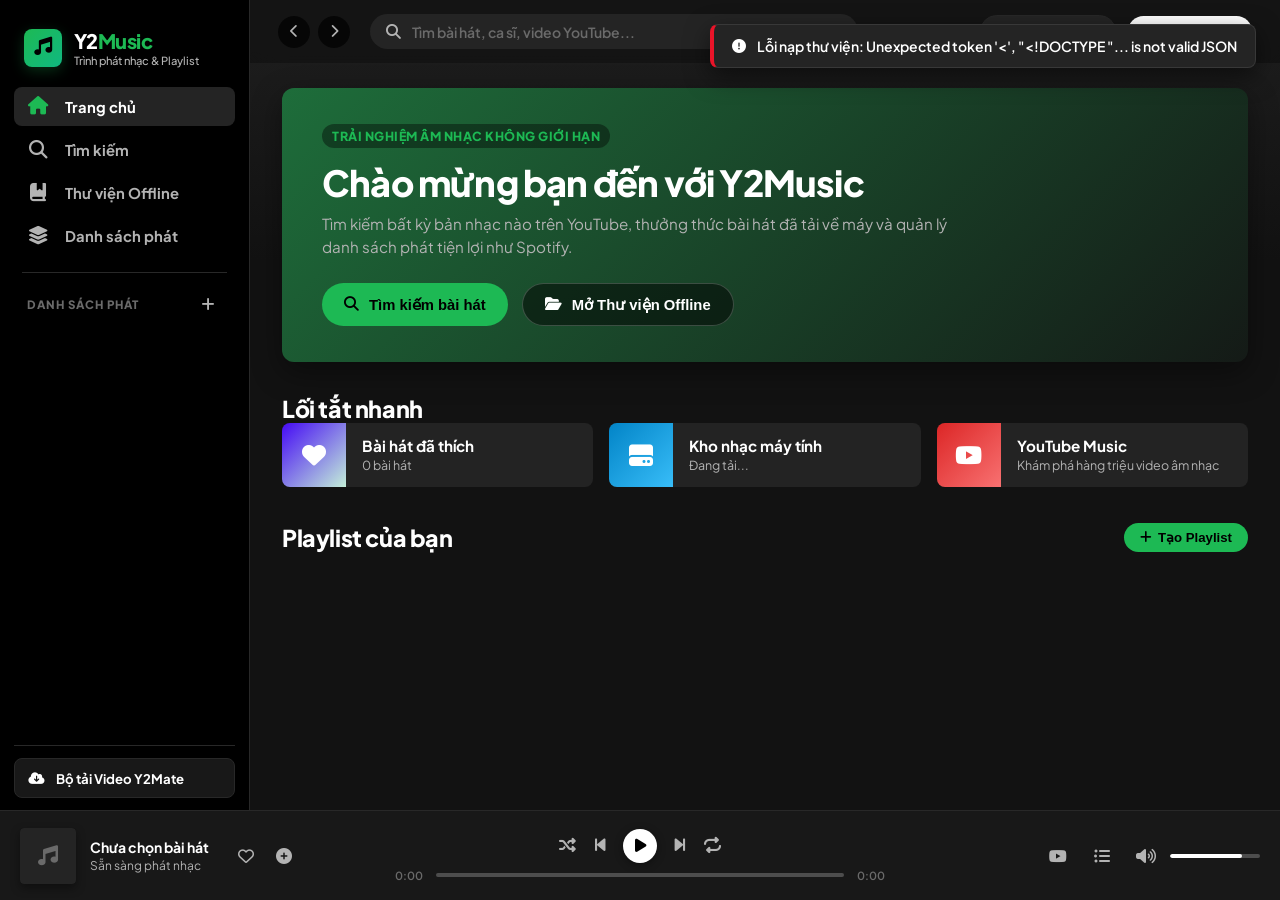
==== templates/music.html @ aef33f8a "Add music search, persistent playlists and browser playback" ====
<!DOCTYPE html>
<html lang="vi">
<head>
    <meta charset="UTF-8">
    <meta name="viewport" content="width=device-width, initial-scale=1.0">
    <title>Y2Music - Trình phát nhạc & Playlist phong cách Spotify</title>
    <!-- Fonts -->
    <link rel="preconnect" href="https://fonts.googleapis.com">
    <link rel="preconnect" href="https://fonts.gstatic.com" crossorigin>
    <link href="https://fonts.googleapis.com/css2?family=Plus+Jakarta+Sans:wght@400;500;600;700;800&display=swap" rel="stylesheet">
    <!-- FontAwesome 6 -->
    <link rel="stylesheet" href="https://cdnjs.cloudflare.com/ajax/libs/font-awesome/6.4.0/css/all.min.css">
    <!-- Spotify-style Dark CSS -->
    <link rel="stylesheet" href="/static/css/music.css">
</head>
<body class="spotify-theme">
    <!-- App Container -->
    <div class="app-layout">
        <!-- Sidebar -->
        <aside class="sidebar">
            <!-- Brand -->
            <div class="sidebar-brand">
                <div class="brand-badge">
                    <i class="fa-solid fa-music"></i>
                </div>
                <div class="brand-meta">
                    <span class="brand-title">Y2<span class="brand-green">Music</span></span>
                    <span class="brand-subtitle">Trình phát nhạc & Playlist</span>
                </div>
            </div>

            <!-- Main Navigation -->
            <nav class="sidebar-nav">
                <a href="#home" class="nav-item active" id="navHome" title="Trang chủ">
                    <i class="fa-solid fa-house"></i>
                    <span>Trang chủ</span>
                </a>
                <a href="#search" class="nav-item" id="navSearch" title="Tìm kiếm">
                    <i class="fa-solid fa-magnifying-glass"></i>
                    <span>Tìm kiếm</span>
                </a>
                <a href="#library" class="nav-item" id="navLibrary" title="Thư viện Offline">
                    <i class="fa-solid fa-book-bookmark"></i>
                    <span>Thư viện Offline</span>
                </a>
                <a href="#playlists" class="nav-item" id="navPlaylists" title="Danh sách phát">
                    <i class="fa-solid fa-layer-group"></i>
                    <span>Danh sách phát</span>
                </a>
            </nav>

            <div class="sidebar-divider"></div>

            <!-- Playlists Section (Desktop Sidebar) -->
            <div class="sidebar-playlists-header">
                <span class="section-title">DANH SÁCH PHÁT</span>
                <button class="btn-create-playlist" id="btnOpenCreatePlaylistModal" title="Tạo playlist mới">
                    <i class="fa-solid fa-plus"></i>
                </button>
            </div>

            <div class="sidebar-playlists-scroll" id="sidebarPlaylistsList">
                <!-- Dynamically rendered playlist links -->
            </div>

            <!-- Footer: Link to Downloader -->
            <div class="sidebar-footer">
                <a href="/" class="nav-downloader-link" title="Mở trang tải video YouTube">
                    <i class="fa-solid fa-cloud-arrow-down"></i>
                    <span>Bộ tải Video Y2Mate</span>
                </a>
            </div>
        </aside>

        <!-- Main Content Area -->
        <main class="main-viewport">
            <!-- Top Bar -->
            <header class="topbar">
                <div class="topbar-left">
                    <div class="nav-arrows">
                        <button class="arrow-btn" id="btnHistoryBack" title="Quay lại"><i class="fa-solid fa-chevron-left"></i></button>
                        <button class="arrow-btn" id="btnHistoryForward" title="Tiếp theo"><i class="fa-solid fa-chevron-right"></i></button>
                    </div>

                    <!-- Topbar Search Bar (Active in Search View) -->
                    <div class="topbar-search-wrap" id="topbarSearchWrap">
                        <i class="fa-solid fa-magnifying-glass search-icon"></i>
                        <input type="text" id="musicSearchInput" placeholder="Tìm bài hát, ca sĩ, video YouTube..." autocomplete="off">
                        <button class="clear-search-btn hidden" id="btnClearSearch"><i class="fa-solid fa-xmark"></i></button>
                    </div>
                </div>

                <div class="topbar-right">
                    <button class="topbar-btn" id="btnQuickQueue" title="Mở danh sách hàng đợi">
                        <i class="fa-solid fa-list-ul"></i>
                        <span class="btn-text">Hàng đợi</span>
                        <span class="badge-count" id="queueBadgeCount">0</span>
                    </button>
                    <button class="topbar-btn btn-highlight" id="btnTopCreatePlaylist" title="Tạo Playlist mới">
                        <i class="fa-solid fa-plus"></i>
                        <span class="btn-text">Tạo Playlist</span>
                    </button>
                </div>
            </header>

            <!-- Scrollable Content Views -->
            <div class="views-container">
                <!-- VIEW 1: HOME (Khám phá) -->
                <section class="view-panel active" id="viewHome">
                    <div class="hero-banner">
                        <div class="hero-content">
                            <span class="hero-tag">Trải nghiệm âm nhạc không giới hạn</span>
                            <h1 class="hero-title">Chào mừng bạn đến với Y2Music</h1>
                            <p class="hero-desc">Tìm kiếm bất kỳ bản nhạc nào trên YouTube, thưởng thức bài hát đã tải về máy và quản lý danh sách phát tiện lợi như Spotify.</p>
                            <div class="hero-buttons">
                                <button class="btn-hero-primary" id="btnHeroGoSearch">
                                    <i class="fa-solid fa-magnifying-glass"></i> Tìm kiếm bài hát
                                </button>
                                <button class="btn-hero-secondary" id="btnHeroGoLibrary">
                                    <i class="fa-solid fa-folder-open"></i> Mở Thư viện Offline
                                </button>
                            </div>
                        </div>
                    </div>

                    <!-- Quick Shortcuts Cards -->
                    <div class="section-block">
                        <h2 class="block-title">Lối tắt nhanh</h2>
                        <div class="shortcuts-grid">
                            <div class="shortcut-card" id="cardLikedSongs">
                                <div class="shortcut-icon icon-heart"><i class="fa-solid fa-heart"></i></div>
                                <div class="shortcut-info">
                                    <span class="shortcut-name">Bài hát đã thích</span>
                                    <span class="shortcut-sub" id="likedSongsCount">0 bài hát</span>
                                </div>
                                <button class="shortcut-play-btn" id="btnPlayLikedPlaylist"><i class="fa-solid fa-play"></i></button>
                            </div>

                            <div class="shortcut-card" id="cardOfflineMusic">
                                <div class="shortcut-icon icon-local"><i class="fa-solid fa-hard-drive"></i></div>
                                <div class="shortcut-info">
                                    <span class="shortcut-name">Kho nhạc máy tính</span>
                                    <span class="shortcut-sub" id="localFilesCount">Đang tải...</span>
                                </div>
                                <button class="shortcut-play-btn" id="btnPlayAllLocal"><i class="fa-solid fa-play"></i></button>
                            </div>

                            <div class="shortcut-card" id="cardSearchShortcut">
                                <div class="shortcut-icon icon-yt"><i class="fa-brands fa-youtube"></i></div>
                                <div class="shortcut-info">
                                    <span class="shortcut-name">YouTube Music</span>
                                    <span class="shortcut-sub">Khám phá hàng triệu video âm nhạc</span>
                                </div>
                            </div>
                        </div>
                    </div>

                    <!-- User Playlists Overview -->
                    <div class="section-block">
                        <div class="block-header">
                            <h2 class="block-title">Playlist của bạn</h2>
                            <button class="btn-primary-sm" id="btnHomeCreatePlaylist">
                                <i class="fa-solid fa-plus"></i> Tạo Playlist
                            </button>
                        </div>
                        <div class="playlist-cards-grid" id="homePlaylistsGrid">
                            <!-- Populated with playlist cards -->
                        </div>
                    </div>
                </section>

                <!-- VIEW 2: SEARCH -->
                <section class="view-panel" id="viewSearch">
                    <div class="view-header">
                        <div>
                            <h1 class="view-title">Tìm kiếm âm nhạc</h1>
                            <p class="view-subtitle">Nhập tên ca sĩ, bài hát hoặc từ khóa để tìm trên YouTube và kho nhạc offline.</p>
                        </div>
                    </div>

                    <!-- Search Status States -->
                    <div class="status-box hidden" id="searchLoadingState">
                        <div class="spinner-green"></div>
                        <p>Đang tìm kiếm bài hát...</p>
                    </div>

                    <div class="status-box hidden" id="searchEmptyState">
                        <i class="fa-solid fa-compact-disc status-icon"></i>
                        <p id="searchEmptyMessage">Nhập từ khóa vào ô tìm kiếm ở trên để bắt đầu.</p>
                    </div>

                    <div class="status-box status-error hidden" id="searchErrorState">
                        <i class="fa-solid fa-triangle-exclamation status-icon"></i>
                        <p id="searchErrorMessage">Lỗi khi tìm kiếm. Vui lòng thử lại sau.</p>
                        <button class="btn-secondary-sm" id="btnRetrySearch">Thử lại</button>
                    </div>

                    <!-- Search Results Table -->
                    <div class="track-table-container hidden" id="searchResultsContainer">
                        <table class="track-table">
                            <thead>
                                <tr>
                                    <th class="col-num">#</th>
                                    <th class="col-title">Tiêu đề bài hát</th>
                                    <th class="col-source">Nguồn</th>
                                    <th class="col-time"><i class="fa-regular fa-clock"></i></th>
                                    <th class="col-actions">Thao tác</th>
                                </tr>
                            </thead>
                            <tbody id="searchResultsTableBody">
                                <!-- Search rows injected here -->
                            </tbody>
                        </table>
                    </div>
                </section>

                <!-- VIEW 3: LIBRARY (Offline / Downloaded files) -->
                <section class="view-panel" id="viewLibrary">
                    <div class="view-header">
                        <div>
                            <h1 class="view-title">Thư viện nhạc Offline</h1>
                            <p class="view-subtitle">Các bài hát MP3/M4A đã tải về thư mục máy tính của bạn.</p>
                        </div>
                        <div class="view-actions">
                            <button class="btn-secondary" id="btnRefreshLibrary">
                                <i class="fa-solid fa-rotate-right"></i> Làm mới
                            </button>
                            <button class="btn-primary" id="btnPlayAllLibrary">
                                <i class="fa-solid fa-play"></i> Phát tất cả
                            </button>
                        </div>
                    </div>

                    <!-- Library Status -->
                    <div class="status-box hidden" id="libraryLoadingState">
                        <div class="spinner-green"></div>
                        <p>Đang quét các file nhạc trong máy...</p>
                    </div>

                    <div class="status-box hidden" id="libraryEmptyState">
                        <i class="fa-solid fa-folder-open status-icon"></i>
                        <p>Chưa có file nhạc nào trong thư mục tải về.</p>
                        <a href="/" class="btn-secondary-sm" style="margin-top: 10px; text-decoration: none;">
                            <i class="fa-solid fa-download"></i> Sang trang Tải nhạc YouTube
                        </a>
                    </div>

                    <!-- Library Table -->
                    <div class="track-table-container" id="libraryContainer">
                        <table class="track-table">
                            <thead>
                                <tr>
                                    <th class="col-num">#</th>
                                    <th class="col-title">Tên tệp / Bài hát</th>
                                    <th class="col-source">Nguồn</th>
                                    <th class="col-time"><i class="fa-regular fa-clock"></i></th>
                                    <th class="col-actions">Thao tác</th>
                                </tr>
                            </thead>
                            <tbody id="libraryTableBody">
                                <!-- Local tracks rows -->
                            </tbody>
                        </table>
                    </div>
                </section>

                <!-- VIEW 4: ALL PLAYLISTS (For mobile & direct navigation) -->
                <section class="view-panel" id="viewPlaylistsList">
                    <div class="view-header">
                        <div>
                            <h1 class="view-title">Danh sách phát của bạn</h1>
                            <p class="view-subtitle">Quản lý và nghe các playlist bạn đã tạo.</p>
                        </div>
                        <div class="view-actions">
                            <button class="btn-primary" id="btnPlaylistsListCreate">
                                <i class="fa-solid fa-plus"></i> Tạo Playlist
                            </button>
                        </div>
                    </div>
                    <div class="playlist-cards-grid" id="allPlaylistsGrid">
                        <!-- Populated with playlist cards -->
                    </div>
                </section>

                <!-- VIEW 5: PLAYLIST DETAILS -->
                <section class="view-panel" id="viewPlaylist">
                    <!-- Playlist Banner -->
                    <div class="playlist-banner">
                        <div class="playlist-banner-cover" id="playlistBannerCover">
                            <i class="fa-solid fa-music"></i>
                        </div>
                        <div class="playlist-banner-details">
                            <span class="playlist-type-tag">DANH SÁCH PHÁT</span>
                            <h1 class="playlist-banner-title" id="playlistBannerTitle">Tên Playlist</h1>
                            <div class="playlist-banner-meta">
                                <span id="playlistBannerCreator">Người dùng</span> •
                                <span id="playlistBannerTrackCount">0 bài hát</span> •
                                <span id="playlistBannerDuration">0 phút</span>
                            </div>
                        </div>
                    </div>

                    <!-- Playlist Controls Bar -->
                    <div class="playlist-controls-bar">
                        <button class="btn-play-hero" id="btnPlaylistPlayAll" title="Phát playlist">
                            <i class="fa-solid fa-play"></i>
                        </button>
                        <button class="btn-icon-circle" id="btnPlaylistShuffle" title="Phát ngẫu nhiên">
                            <i class="fa-solid fa-shuffle"></i>
                        </button>
                        <button class="btn-icon-circle" id="btnPlaylistRename" title="Đổi tên playlist">
                            <i class="fa-solid fa-pen"></i>
                        </button>
                        <button class="btn-icon-circle btn-danger-hover" id="btnPlaylistDelete" title="Xóa playlist này">
                            <i class="fa-regular fa-trash-can"></i>
                        </button>
                    </div>

                    <!-- Playlist Tracks Table -->
                    <div class="track-table-container" id="playlistTracksContainer">
                        <table class="track-table">
                            <thead>
                                <tr>
                                    <th class="col-num">#</th>
                                    <th class="col-title">Tiêu đề bài hát</th>
                                    <th class="col-source">Nguồn</th>
                                    <th class="col-time"><i class="fa-regular fa-clock"></i></th>
                                    <th class="col-order">Thứ tự</th>
                                    <th class="col-actions">Xóa</th>
                                </tr>
                            </thead>
                            <tbody id="playlistTracksTableBody">
                                <!-- Playlist tracks rows -->
                            </tbody>
                        </table>
                    </div>

                    <div class="status-box hidden" id="playlistEmptyState">
                        <i class="fa-solid fa-music status-icon"></i>
                        <p>Playlist này chưa có bài hát nào.</p>
                        <button class="btn-secondary-sm" id="btnPlaylistFindSongs">Tìm kiếm bài hát để thêm vào</button>
                    </div>
                </section>

                <!-- VIEW 6: QUEUE (Hàng đợi phát nhạc) -->
                <section class="view-panel" id="viewQueue">
                    <div class="view-header">
                        <div>
                            <h1 class="view-title">Hàng đợi phát nhạc</h1>
                            <p class="view-subtitle">Danh sách các bài hát sẽ được phát tiếp theo.</p>
                        </div>
                        <div class="view-actions">
                            <button class="btn-secondary" id="btnClearQueue">
                                <i class="fa-regular fa-trash-can"></i> Xóa hàng đợi
                            </button>
                        </div>
                    </div>

                    <div class="now-playing-block" id="queueNowPlayingBlock">
                        <span class="block-subtitle">ĐANG PHÁT</span>
                        <div class="now-playing-card" id="queueNowPlayingCard">
                            <!-- Currently playing card injected -->
                        </div>
                    </div>

                    <div class="next-up-block">
                        <span class="block-subtitle">TIẾP THEO TRONG HÀNG ĐỢI</span>
                        <div class="track-table-container" id="queueContainer">
                            <table class="track-table">
                                <thead>
                                    <tr>
                                        <th class="col-num">#</th>
                                        <th class="col-title">Tiêu đề bài hát</th>
                                        <th class="col-source">Nguồn</th>
                                        <th class="col-time"><i class="fa-regular fa-clock"></i></th>
                                        <th class="col-actions">Xóa</th>
                                    </tr>
                                </thead>
                                <tbody id="queueTableBody">
                                    <!-- Queue rows injected -->
                                </tbody>
                            </table>
                        </div>
                        <div class="status-box hidden" id="queueEmptyState">
                            <p>Hàng đợi tiếp theo đang trống.</p>
                        </div>
                    </div>
                </section>
            </div>
        </main>

        <!-- YouTube Video Dock (>= 200x200 mandatory requirement) -->
        <div class="video-dock" id="videoDock">
            <div class="video-dock-header">
                <div class="video-dock-title">
                    <i class="fa-brands fa-youtube video-dock-yt-icon"></i>
                    <span id="videoDockTitleText">YouTube Video Player</span>
                </div>
                <div class="video-dock-actions">
                    <button class="dock-btn" id="btnExpandVideoDock" title="Phóng to / Thu nhỏ">
                        <i class="fa-solid fa-up-right-and-down-left-from-center" id="iconExpandDock"></i>
                    </button>
                    <button class="dock-btn" id="btnCloseVideoDock" title="Đóng màn hình video (sẽ tạm dừng video)">
                        <i class="fa-solid fa-xmark"></i>
                    </button>
                </div>
            </div>

            <!-- Player Frame Container (strictly >= 200x200 px) -->
            <div class="video-dock-frame-container" id="videoDockFrameContainer">
                <!-- YouTube IFrame API Target Element -->
                <div id="ytPlayer"></div>

                <!-- Error Overlay (Shown if video embed blocked or error occurs) -->
                <div class="dock-overlay dock-error hidden" id="ytErrorOverlay">
                    <i class="fa-solid fa-triangle-exclamation dock-alert-icon"></i>
                    <p class="dock-alert-text" id="ytErrorMessage">Video này chặn phát nhúng trên trang ngoài.</p>
                    <a href="#" target="_blank" rel="noopener noreferrer" class="btn-yt-external" id="btnOpenOnYouTube">
                        <i class="fa-brands fa-youtube"></i> Mở xem trên YouTube
                    </a>
                </div>

                <!-- Autoplay Interrupted Overlay -->
                <div class="dock-overlay dock-autoplay hidden" id="ytAutoplayOverlay">
                    <i class="fa-solid fa-circle-play dock-alert-icon"></i>
                    <p class="dock-alert-text">Trình duyệt yêu cầu tương tác để phát tiếp bài hát.</p>
                    <button class="btn-primary-sm" id="btnResumeAutoplay">
                        <i class="fa-solid fa-play"></i> Bấm để phát tiếp
                    </button>
                </div>
            </div>
        </div>

        <!-- Bottom Player Bar (Persistent, Spotify style) -->
        <footer class="bottom-player-bar" id="bottomPlayerBar">
            <!-- Left: Current Track Info -->
            <div class="player-left">
                <div class="player-thumb-wrap">
                    <img src="" alt="" id="playerTrackThumb" class="hidden">
                    <div class="player-thumb-placeholder" id="playerThumbPlaceholder">
                        <i class="fa-solid fa-music"></i>
                    </div>
                </div>
                <div class="player-meta">
                    <div class="player-title" id="playerTrackTitle">Chưa chọn bài hát</div>
                    <div class="player-artist" id="playerTrackArtist">Sẵn sàng phát nhạc</div>
                </div>
                <div class="player-left-actions">
                    <button class="player-icon-btn" id="btnPlayerLike" title="Thích bài hát này">
                        <i class="fa-regular fa-heart" id="iconPlayerLike"></i>
                    </button>
                    <button class="player-icon-btn" id="btnPlayerAddToPlaylist" title="Thêm vào Playlist">
                        <i class="fa-solid fa-circle-plus"></i>
                    </button>
                </div>
            </div>

            <!-- Center: Player Controls & Progress -->
            <div class="player-center">
                <div class="player-controls">
                    <button class="control-btn" id="btnShuffle" title="Phát ngẫu nhiên (Shuffle)">
                        <i class="fa-solid fa-shuffle"></i>
                    </button>
                    <button class="control-btn" id="btnPrev" title="Bài trước (Previous)">
                        <i class="fa-solid fa-backward-step"></i>
                    </button>
                    <button class="play-btn" id="btnPlayPause" title="Phát / Tạm dừng">
                        <i class="fa-solid fa-play" id="iconPlayPause"></i>
                    </button>
                    <button class="control-btn" id="btnNext" title="Bài tiếp theo (Next)">
                        <i class="fa-solid fa-forward-step"></i>
                    </button>
                    <button class="control-btn" id="btnRepeat" title="Lặp lại: Tắt">
                        <i class="fa-solid fa-repeat"></i>
                        <span class="repeat-one-badge hidden" id="repeatOneBadge">1</span>
                    </button>
                </div>

                <div class="player-progress-bar-wrap">
                    <span class="time-label" id="playerCurrentTime">0:00</span>
                    <div class="progress-bar-container" id="playerProgressBarContainer">
                        <div class="progress-bar-rail">
                            <div class="progress-bar-fill" id="playerProgressBarFill" style="width: 0%;"></div>
                        </div>
                        <input type="range" class="progress-range-input" id="playerSeekInput" min="0" max="100" value="0" step="0.1">
                    </div>
                    <span class="time-label" id="playerTotalTime">0:00</span>
                </div>
            </div>

            <!-- Right: Secondary Controls (Dock, Queue, Volume) -->
            <div class="player-right">
                <button class="player-icon-btn" id="btnToggleVideoDock" title="Bật/Tắt màn hình video YouTube">
                    <i class="fa-brands fa-youtube"></i>
                </button>
                <button class="player-icon-btn" id="btnToggleQueue" title="Mở danh sách hàng đợi">
                    <i class="fa-solid fa-list-ul"></i>
                </button>
                <div class="volume-control-wrap">
                    <button class="player-icon-btn" id="btnVolumeMute" title="Bật/Tắt âm thanh">
                        <i class="fa-solid fa-volume-high" id="iconVolume"></i>
                    </button>
                    <div class="volume-slider-container">
                        <div class="volume-rail">
                            <div class="volume-fill" id="playerVolumeFill" style="width: 80%;"></div>
                        </div>
                        <input type="range" class="volume-range-input" id="playerVolumeInput" min="0" max="100" value="80" step="1">
                    </div>
                </div>
            </div>
        </footer>
    </div>

    <!-- Hidden HTML5 Audio Element for Local Tracks -->
    <audio id="localAudioPlayer" preload="auto"></audio>

    <!-- Modal: Create Playlist -->
    <div class="modal-overlay hidden" id="modalCreatePlaylist">
        <div class="modal-card">
            <div class="modal-header">
                <h3>Tạo danh sách phát mới</h3>
                <button class="modal-close" data-close-modal><i class="fa-solid fa-xmark"></i></button>
            </div>
            <div class="modal-body">
                <label for="inputPlaylistName" class="modal-label">Tên playlist</label>
                <input type="text" id="inputPlaylistName" class="modal-input" placeholder="Ví dụ: Nhạc chill làm việc, Nhạc ballad..." maxlength="80">
            </div>
            <div class="modal-footer">
                <button class="btn-modal-cancel" data-close-modal>Hủy</button>
                <button class="btn-modal-confirm" id="btnConfirmCreatePlaylist">Tạo mới</button>
            </div>
        </div>
    </div>

    <!-- Modal: Rename Playlist -->
    <div class="modal-overlay hidden" id="modalRenamePlaylist">
        <div class="modal-card">
            <div class="modal-header">
                <h3>Đổi tên danh sách phát</h3>
                <button class="modal-close" data-close-modal><i class="fa-solid fa-xmark"></i></button>
            </div>
            <div class="modal-body">
                <label for="inputRenamePlaylistName" class="modal-label">Tên playlist mới</label>
                <input type="text" id="inputRenamePlaylistName" class="modal-input" placeholder="Nhập tên mới..." maxlength="80">
            </div>
            <div class="modal-footer">
                <button class="btn-modal-cancel" data-close-modal>Hủy</button>
                <button class="btn-modal-confirm" id="btnConfirmRenamePlaylist">Lưu thay đổi</button>
            </div>
        </div>
    </div>

    <!-- Modal: Add Track to Playlist -->
    <div class="modal-overlay hidden" id="modalAddToPlaylist">
        <div class="modal-card">
            <div class="modal-header">
                <h3>Thêm vào Playlist</h3>
                <button class="modal-close" data-close-modal><i class="fa-solid fa-xmark"></i></button>
            </div>
            <div class="modal-body">
                <div class="target-track-preview" id="modalTargetTrackPreview">
                    <!-- Preview of track being added -->
                </div>
                <div class="modal-playlists-list" id="modalPlaylistsList">
                    <!-- Selectable playlist items -->
                </div>
            </div>
            <div class="modal-footer">
                <button class="btn-modal-cancel" data-close-modal>Đóng</button>
                <button class="btn-modal-confirm" id="btnModalCreateNewPlaylist">
                    <i class="fa-solid fa-plus"></i> Tạo playlist mới
                </button>
            </div>
        </div>
    </div>

    <!-- Toast Container -->
    <div class="toast-stack" id="toastContainer"></div>

    <!-- YouTube IFrame API Script -->
    <script src="https://www.youtube.com/iframe_api"></script>
    <!-- Music JS Engine -->
    <script src="/static/js/music.js"></script>
</body>
</html>
---- static/css/music.css ----
/* ==========================================================================
   Y2Music - Spotify-style Dark Theme Stylesheet
   ========================================================================== */

:root {
    --sp-green: #1db954;
    --sp-green-hover: #1ed760;
    --sp-green-active: #169c46;
    --sp-green-glow: rgba(29, 185, 84, 0.25);

    --sp-black: #000000;
    --sp-dark-base: #121212;
    --sp-surface: #181818;
    --sp-surface-elevated: #242424;
    --sp-surface-hover: #2a2a2a;
    --sp-surface-active: #333333;

    --sp-border: #282828;
    --sp-border-light: #383838;

    --text-primary: #ffffff;
    --text-secondary: #b3b3b3;
    --text-muted: #6a6a6a;

    --danger: #e91429;
    --danger-hover: #f12c3f;
    --yt-red: #ff0000;
    --local-blue: #38bdf8;

    --radius-sm: 4px;
    --radius-md: 8px;
    --radius-lg: 12px;
    --radius-full: 9999px;

    --bottom-player-height: 90px;
    --sidebar-width: 250px;
    --transition: all 0.2s cubic-bezier(0.3, 0, 0, 1);
}

/* Base Reset */
*, *::before, *::after {
    box-sizing: border-box;
    margin: 0;
    padding: 0;
}

body.spotify-theme {
    font-family: 'Plus Jakarta Sans', -apple-system, BlinkMacSystemFont, "Segoe UI", Roboto, Helvetica, Arial, sans-serif;
    background-color: var(--sp-black);
    color: var(--text-primary);
    overflow: hidden;
    height: 100vh;
    width: 100vw;
    user-select: none;
    -webkit-font-smoothing: antialiased;
}

.hidden {
    display: none !important;
}

/* App Grid Layout */
.app-layout {
    display: grid;
    grid-template-columns: var(--sidebar-width) 1fr;
    grid-template-rows: calc(100vh - var(--bottom-player-height)) var(--bottom-player-height);
    height: 100vh;
    width: 100vw;
    overflow: hidden;
}

/* ==========================================================================
   Sidebar Navigation
   ========================================================================== */
.sidebar {
    background-color: var(--sp-black);
    display: flex;
    flex-direction: column;
    padding: 1.25rem 0.85rem 0.75rem;
    height: 100%;
    overflow: hidden;
    border-right: 1px solid var(--sp-border);
}

.sidebar-brand {
    display: flex;
    align-items: center;
    gap: 0.75rem;
    padding: 0.5rem 0.65rem 1.25rem;
}

.brand-badge {
    width: 38px;
    height: 38px;
    background: linear-gradient(135deg, var(--sp-green) 0%, #10b981 100%);
    border-radius: var(--radius-md);
    display: flex;
    align-items: center;
    justify-content: center;
    color: var(--sp-black);
    font-size: 1.15rem;
    font-weight: 800;
    box-shadow: 0 4px 14px var(--sp-green-glow);
}

.brand-meta {
    display: flex;
    flex-direction: column;
}

.brand-title {
    font-size: 1.25rem;
    font-weight: 800;
    letter-spacing: -0.5px;
    color: var(--text-primary);
}

.brand-green {
    color: var(--sp-green);
}

.brand-subtitle {
    font-size: 0.7rem;
    color: var(--text-secondary);
    font-weight: 500;
}

.sidebar-nav {
    display: flex;
    flex-direction: column;
    gap: 0.25rem;
}

.nav-item {
    display: flex;
    align-items: center;
    gap: 1rem;
    padding: 0.65rem 0.85rem;
    border-radius: var(--radius-md);
    color: var(--text-secondary);
    text-decoration: none;
    font-size: 0.925rem;
    font-weight: 700;
    transition: var(--transition);
}

.nav-item i {
    font-size: 1.15rem;
    width: 22px;
    text-align: center;
}

.nav-item:hover {
    color: var(--text-primary);
    background-color: var(--sp-surface);
}

.nav-item.active {
    color: var(--text-primary);
    background-color: var(--sp-surface-elevated);
}

.nav-item.active i {
    color: var(--sp-green);
}

.sidebar-divider {
    height: 1px;
    background-color: var(--sp-border);
    margin: 1rem 0.5rem 0.75rem;
}

.sidebar-playlists-header {
    display: flex;
    align-items: center;
    justify-content: space-between;
    padding: 0.35rem 0.85rem;
}

.section-title {
    font-size: 0.72rem;
    font-weight: 800;
    letter-spacing: 1px;
    color: var(--text-muted);
}

.btn-create-playlist {
    background: transparent;
    border: none;
    color: var(--text-secondary);
    font-size: 0.95rem;
    cursor: pointer;
    width: 28px;
    height: 28px;
    border-radius: var(--radius-full);
    display: flex;
    align-items: center;
    justify-content: center;
    transition: var(--transition);
}

.btn-create-playlist:hover {
    color: var(--text-primary);
    background-color: var(--sp-surface-elevated);
}

.sidebar-playlists-scroll {
    flex: 1;
    overflow-y: auto;
    padding: 0.25rem 0.35rem;
    display: flex;
    flex-direction: column;
    gap: 0.15rem;
}

.sidebar-playlists-scroll::-webkit-scrollbar {
    width: 6px;
}
.sidebar-playlists-scroll::-webkit-scrollbar-thumb {
    background-color: transparent;
    border-radius: var(--radius-full);
}
.sidebar-playlists-scroll:hover::-webkit-scrollbar-thumb {
    background-color: var(--sp-border-light);
}

.playlist-nav-item {
    padding: 0.55rem 0.75rem;
    border-radius: var(--radius-sm);
    color: var(--text-secondary);
    font-size: 0.875rem;
    font-weight: 600;
    text-decoration: none;
    white-space: nowrap;
    overflow: hidden;
    text-overflow: ellipsis;
    cursor: pointer;
    display: flex;
    align-items: center;
    gap: 0.65rem;
    transition: var(--transition);
}

.playlist-nav-item:hover {
    color: var(--text-primary);
    background-color: var(--sp-surface);
}

.playlist-nav-item.active {
    color: var(--sp-green);
    background-color: var(--sp-surface-elevated);
}

.playlist-nav-item i {
    font-size: 0.85rem;
    color: var(--text-muted);
}
.playlist-nav-item.active i {
    color: var(--sp-green);
}

.sidebar-footer {
    padding-top: 0.75rem;
    border-top: 1px solid var(--sp-border);
}

.nav-downloader-link {
    display: flex;
    align-items: center;
    gap: 0.75rem;
    padding: 0.65rem 0.85rem;
    background-color: var(--sp-surface);
    border: 1px solid var(--sp-border);
    border-radius: var(--radius-md);
    color: var(--text-primary);
    text-decoration: none;
    font-size: 0.825rem;
    font-weight: 700;
    transition: var(--transition);
}

.nav-downloader-link:hover {
    background-color: var(--sp-surface-elevated);
    border-color: var(--sp-border-light);
    color: var(--sp-green);
}

/* ==========================================================================
   Main Viewport
   ========================================================================== */
.main-viewport {
    min-width: 0;
    background: linear-gradient(180deg, #1f1f1f 0%, var(--sp-dark-base) 260px);
    display: flex;
    flex-direction: column;
    height: 100%;
    overflow: hidden;
    position: relative;
}

/* Topbar */
.topbar {
    height: 64px;
    padding: 0 1.75rem;
    display: flex;
    align-items: center;
    justify-content: space-between;
    background-color: rgba(18, 18, 18, 0.75);
    backdrop-filter: blur(16px);
    position: sticky;
    top: 0;
    z-index: 50;
    border-bottom: 1px solid rgba(255, 255, 255, 0.04);
}

.topbar-left {
    display: flex;
    align-items: center;
    gap: 1.25rem;
    flex: 1;
    max-width: 580px;
}

.nav-arrows {
    display: flex;
    gap: 0.5rem;
}

.arrow-btn {
    width: 32px;
    height: 32px;
    border-radius: var(--radius-full);
    background-color: rgba(0, 0, 0, 0.65);
    border: none;
    color: var(--text-secondary);
    display: flex;
    align-items: center;
    justify-content: center;
    font-size: 0.85rem;
    cursor: pointer;
    transition: var(--transition);
}

.arrow-btn:hover {
    color: var(--text-primary);
    background-color: rgba(0, 0, 0, 0.9);
}

/* Search Input */
.topbar-search-wrap {
    display: flex;
    align-items: center;
    background-color: var(--sp-surface-elevated);
    border: 1px solid transparent;
    border-radius: var(--radius-full);
    padding: 0.45rem 0.95rem;
    flex: 1;
    transition: var(--transition);
}

.topbar-search-wrap:focus-within {
    border-color: var(--text-primary);
    background-color: var(--sp-surface-active);
}

.search-icon {
    color: var(--text-secondary);
    font-size: 0.95rem;
    margin-right: 0.65rem;
}

.topbar-search-wrap input {
    background: transparent;
    border: none;
    outline: none;
    color: var(--text-primary);
    font-size: 0.875rem;
    font-family: inherit;
    font-weight: 600;
    width: 100%;
}

.topbar-search-wrap input::placeholder {
    color: var(--text-muted);
}

.clear-search-btn {
    background: transparent;
    border: none;
    color: var(--text-secondary);
    font-size: 0.85rem;
    cursor: pointer;
    padding: 2px 4px;
}
.clear-search-btn:hover {
    color: var(--text-primary);
}

.topbar-right {
    display: flex;
    align-items: center;
    gap: 0.75rem;
}

.topbar-btn {
    background: var(--sp-surface-elevated);
    border: 1px solid var(--sp-border);
    color: var(--text-primary);
    font-size: 0.825rem;
    font-weight: 700;
    padding: 0.5rem 0.95rem;
    border-radius: var(--radius-full);
    cursor: pointer;
    display: flex;
    align-items: center;
    gap: 0.5rem;
    transition: var(--transition);
}

.topbar-btn:hover {
    background-color: var(--sp-surface-hover);
    transform: scale(1.02);
}

.topbar-btn.btn-highlight {
    background-color: var(--text-primary);
    color: var(--sp-black);
    border: none;
}
.topbar-btn.btn-highlight:hover {
    background-color: #f0f0f0;
    transform: scale(1.04);
}

.badge-count {
    background-color: var(--sp-green);
    color: var(--sp-black);
    font-size: 0.7rem;
    font-weight: 800;
    padding: 1px 6px;
    border-radius: var(--radius-full);
}

/* Views Container */
.views-container {
    flex: 1;
    overflow-y: auto;
    padding: 1.5rem 2rem 3rem;
}

.views-container::-webkit-scrollbar {
    width: 10px;
}
.views-container::-webkit-scrollbar-thumb {
    background-color: var(--sp-border);
    border-radius: var(--radius-full);
}
.views-container::-webkit-scrollbar-thumb:hover {
    background-color: var(--sp-border-light);
}

.view-panel {
    display: none;
    animation: fadeIn 0.22s ease-in-out;
}

.view-panel.active {
    display: block;
}

@keyframes fadeIn {
    from { opacity: 0; transform: translateY(6px); }
    to { opacity: 1; transform: translateY(0); }
}

/* ==========================================================================
   View: Home (Khám phá)
   ========================================================================== */
.hero-banner {
    background: linear-gradient(135deg, rgba(29, 185, 84, 0.4) 0%, rgba(18, 18, 18, 0.8) 100%), #1e3a29;
    border-radius: var(--radius-lg);
    padding: 2.25rem 2.5rem;
    margin-bottom: 2rem;
    box-shadow: 0 10px 30px rgba(0, 0, 0, 0.4);
    position: relative;
    overflow: hidden;
}

.hero-tag {
    display: inline-block;
    background: rgba(0, 0, 0, 0.4);
    color: var(--sp-green);
    font-size: 0.78rem;
    font-weight: 800;
    text-transform: uppercase;
    letter-spacing: 0.5px;
    padding: 4px 10px;
    border-radius: var(--radius-full);
    margin-bottom: 0.75rem;
}

.hero-title {
    font-size: 2.25rem;
    font-weight: 800;
    letter-spacing: -0.8px;
    margin-bottom: 0.5rem;
}

.hero-desc {
    font-size: 0.95rem;
    color: var(--text-secondary);
    max-width: 650px;
    line-height: 1.5;
    margin-bottom: 1.5rem;
}

.hero-buttons {
    display: flex;
    gap: 0.85rem;
}

.btn-hero-primary {
    background-color: var(--sp-green);
    color: var(--sp-black);
    border: none;
    font-size: 0.925rem;
    font-weight: 800;
    padding: 0.75rem 1.4rem;
    border-radius: var(--radius-full);
    cursor: pointer;
    display: flex;
    align-items: center;
    gap: 0.6rem;
    transition: var(--transition);
}

.btn-hero-primary:hover {
    background-color: var(--sp-green-hover);
    transform: scale(1.04);
}

.btn-hero-secondary {
    background-color: rgba(0, 0, 0, 0.5);
    color: var(--text-primary);
    border: 1px solid rgba(255, 255, 255, 0.2);
    font-size: 0.925rem;
    font-weight: 700;
    padding: 0.75rem 1.4rem;
    border-radius: var(--radius-full);
    cursor: pointer;
    display: flex;
    align-items: center;
    gap: 0.6rem;
    transition: var(--transition);
}

.btn-hero-secondary:hover {
    background-color: rgba(0, 0, 0, 0.8);
    border-color: var(--text-primary);
    transform: scale(1.02);
}

.section-block {
    margin-bottom: 2.25rem;
}

.block-header {
    display: flex;
    justify-content: space-between;
    align-items: center;
    margin-bottom: 1rem;
}

.block-title {
    font-size: 1.45rem;
    font-weight: 800;
    letter-spacing: -0.4px;
}

/* Shortcuts Grid */
.shortcuts-grid {
    display: grid;
    grid-template-columns: repeat(auto-fill, minmax(280px, 1fr));
    gap: 1rem;
}

.shortcut-card {
    background-color: rgba(255, 255, 255, 0.07);
    border-radius: var(--radius-md);
    display: flex;
    align-items: center;
    gap: 1rem;
    overflow: hidden;
    cursor: pointer;
    position: relative;
    transition: var(--transition);
}

.shortcut-card:hover {
    background-color: rgba(255, 255, 255, 0.16);
}

.shortcut-icon {
    width: 64px;
    height: 64px;
    display: flex;
    align-items: center;
    justify-content: center;
    font-size: 1.5rem;
    flex-shrink: 0;
}

.shortcut-icon.icon-heart {
    background: linear-gradient(135deg, #450af5, #c4efd9);
    color: #ffffff;
}
.shortcut-icon.icon-local {
    background: linear-gradient(135deg, #0284c7, #38bdf8);
    color: #ffffff;
}
.shortcut-icon.icon-yt {
    background: linear-gradient(135deg, #dc2626, #f87171);
    color: #ffffff;
}

.shortcut-info {
    flex: 1;
    display: flex;
    flex-direction: column;
    min-width: 0;
}

.shortcut-name {
    font-size: 0.95rem;
    font-weight: 700;
    color: var(--text-primary);
    white-space: nowrap;
    overflow: hidden;
    text-overflow: ellipsis;
}

.shortcut-sub {
    font-size: 0.78rem;
    color: var(--text-secondary);
    margin-top: 2px;
}

.shortcut-play-btn {
    position: absolute;
    right: 14px;
    width: 42px;
    height: 42px;
    border-radius: var(--radius-full);
    background-color: var(--sp-green);
    border: none;
    color: var(--sp-black);
    font-size: 1.05rem;
    display: flex;
    align-items: center;
    justify-content: center;
    box-shadow: 0 4px 12px rgba(0, 0, 0, 0.5);
    opacity: 0;
    transform: translateY(6px);
    transition: var(--transition);
    cursor: pointer;
}

.shortcut-card:hover .shortcut-play-btn {
    opacity: 1;
    transform: translateY(0);
}
.shortcut-play-btn:hover {
    background-color: var(--sp-green-hover);
    transform: scale(1.08) !important;
}

/* Playlist Cards Grid */
.playlist-cards-grid {
    display: grid;
    grid-template-columns: repeat(auto-fill, minmax(180px, 1fr));
    gap: 1.25rem;
}

.playlist-card {
    background-color: var(--sp-surface);
    border-radius: var(--radius-md);
    padding: 1rem;
    display: flex;
    flex-direction: column;
    cursor: pointer;
    position: relative;
    transition: var(--transition);
}

.playlist-card:hover {
    background-color: var(--sp-surface-elevated);
}

.playlist-card-cover {
    width: 100%;
    aspect-ratio: 1 / 1;
    background: linear-gradient(135deg, #333 0%, #1e1e1e 100%);
    border-radius: var(--radius-sm);
    display: flex;
    align-items: center;
    justify-content: center;
    font-size: 2.5rem;
    color: var(--text-muted);
    margin-bottom: 0.85rem;
    box-shadow: 0 6px 16px rgba(0, 0, 0, 0.35);
    position: relative;
}

.playlist-card-title {
    font-size: 0.95rem;
    font-weight: 700;
    white-space: nowrap;
    overflow: hidden;
    text-overflow: ellipsis;
    margin-bottom: 0.35rem;
}

.playlist-card-sub {
    font-size: 0.78rem;
    color: var(--text-secondary);
}

.playlist-card-play-btn {
    position: absolute;
    bottom: 10px;
    right: 10px;
    width: 44px;
    height: 44px;
    border-radius: var(--radius-full);
    background-color: var(--sp-green);
    border: none;
    color: var(--sp-black);
    font-size: 1.1rem;
    display: flex;
    align-items: center;
    justify-content: center;
    box-shadow: 0 4px 14px rgba(0, 0, 0, 0.5);
    opacity: 0;
    transform: translateY(8px);
    transition: var(--transition);
    cursor: pointer;
}

.playlist-card:hover .playlist-card-play-btn {
    opacity: 1;
    transform: translateY(0);
}
.playlist-card-play-btn:hover {
    background-color: var(--sp-green-hover);
    transform: scale(1.08) !important;
}

/* ==========================================================================
   Track Table (Spotify Style List)
   ========================================================================== */
.view-header {
    display: flex;
    justify-content: space-between;
    align-items: flex-end;
    margin-bottom: 1.5rem;
}

.view-title {
    font-size: 1.85rem;
    font-weight: 800;
    letter-spacing: -0.5px;
}

.view-subtitle {
    font-size: 0.875rem;
    color: var(--text-secondary);
    margin-top: 4px;
}

.view-actions {
    display: flex;
    gap: 0.65rem;
}

.btn-primary {
    background-color: var(--sp-green);
    color: var(--sp-black);
    border: none;
    font-size: 0.875rem;
    font-weight: 800;
    padding: 0.6rem 1.25rem;
    border-radius: var(--radius-full);
    cursor: pointer;
    display: flex;
    align-items: center;
    gap: 0.5rem;
    transition: var(--transition);
}
.btn-primary:hover {
    background-color: var(--sp-green-hover);
    transform: scale(1.04);
}

.btn-primary-sm {
    background-color: var(--sp-green);
    color: var(--sp-black);
    font-size: 0.825rem;
    font-weight: 800;
    padding: 0.45rem 1rem;
    border-radius: var(--radius-full);
    border: none;
    cursor: pointer;
    display: inline-flex;
    align-items: center;
    gap: 0.4rem;
    transition: var(--transition);
}
.btn-primary-sm:hover {
    background-color: var(--sp-green-hover);
    transform: scale(1.04);
}

.btn-secondary {
    background-color: var(--sp-surface-elevated);
    border: 1px solid var(--sp-border);
    color: var(--text-primary);
    font-size: 0.875rem;
    font-weight: 700;
    padding: 0.6rem 1.15rem;
    border-radius: var(--radius-full);
    cursor: pointer;
    display: flex;
    align-items: center;
    gap: 0.5rem;
    transition: var(--transition);
}
.btn-secondary:hover {
    background-color: var(--sp-surface-hover);
}

.btn-secondary-sm {
    background-color: var(--sp-surface-elevated);
    border: 1px solid var(--sp-border);
    color: var(--text-primary);
    font-size: 0.825rem;
    font-weight: 700;
    padding: 0.45rem 0.95rem;
    border-radius: var(--radius-full);
    cursor: pointer;
    display: inline-flex;
    align-items: center;
    gap: 0.4rem;
    transition: var(--transition);
}
.btn-secondary-sm:hover {
    background-color: var(--sp-surface-hover);
}

.track-table-container {
    width: 100%;
}

.track-table {
    width: 100%;
    border-collapse: collapse;
    text-align: left;
}

.track-table th {
    font-size: 0.75rem;
    font-weight: 700;
    letter-spacing: 0.5px;
    text-transform: uppercase;
    color: var(--text-muted);
    padding: 0.65rem 0.85rem;
    border-bottom: 1px solid var(--sp-border);
}

.track-table td {
    padding: 0.65rem 0.85rem;
    font-size: 0.875rem;
    color: var(--text-secondary);
    vertical-align: middle;
    border-radius: var(--radius-sm);
}

.track-row {
    transition: background-color 0.15s ease;
    cursor: pointer;
}

.track-row:hover td {
    background-color: rgba(255, 255, 255, 0.08);
    color: var(--text-primary);
}

.track-row.is-active td {
    color: var(--sp-green);
}
.track-row.is-active .track-title-text {
    color: var(--sp-green);
}

.col-num {
    width: 48px;
    text-align: center;
}

.row-index-wrap {
    position: relative;
    display: flex;
    align-items: center;
    justify-content: center;
    width: 24px;
    height: 24px;
}

.row-num-text {
    font-size: 0.85rem;
}

.row-play-btn {
    display: none;
    background: transparent;
    border: none;
    color: var(--text-primary);
    font-size: 0.95rem;
    cursor: pointer;
}

.track-row:hover .row-num-text {
    display: none;
}
.track-row:hover .row-play-btn {
    display: block;
}

.track-cell-main {
    display: flex;
    align-items: center;
    gap: 0.85rem;
}

.track-thumb {
    width: 42px;
    height: 42px;
    border-radius: var(--radius-sm);
    object-fit: cover;
    background-color: #000;
    flex-shrink: 0;
}

.track-thumb-placeholder {
    width: 42px;
    height: 42px;
    border-radius: var(--radius-sm);
    background-color: var(--sp-surface-elevated);
    display: flex;
    align-items: center;
    justify-content: center;
    color: var(--text-muted);
    font-size: 1rem;
    flex-shrink: 0;
}

.track-title-col {
    display: flex;
    flex-direction: column;
    min-width: 0;
}

.track-title-text {
    font-size: 0.925rem;
    font-weight: 700;
    color: var(--text-primary);
    white-space: nowrap;
    overflow: hidden;
    text-overflow: ellipsis;
}

.track-artist-text {
    font-size: 0.78rem;
    color: var(--text-secondary);
    white-space: nowrap;
    overflow: hidden;
    text-overflow: ellipsis;
}

/* Source Badges */
.badge-source {
    display: inline-flex;
    align-items: center;
    gap: 0.35rem;
    padding: 2px 7px;
    border-radius: var(--radius-full);
    font-size: 0.72rem;
    font-weight: 700;
}

.badge-source.badge-youtube {
    background-color: rgba(255, 0, 0, 0.15);
    color: #ff4d4d;
    border: 1px solid rgba(255, 0, 0, 0.3);
}

.badge-source.badge-local {
    background-color: rgba(56, 189, 248, 0.15);
    color: var(--local-blue);
    border: 1px solid rgba(56, 189, 248, 0.3);
}

.col-actions {
    text-align: right;
    white-space: nowrap;
}

.row-action-btn {
    background: transparent;
    border: none;
    color: var(--text-secondary);
    width: 32px;
    height: 32px;
    border-radius: var(--radius-full);
    cursor: pointer;
    font-size: 0.9rem;
    display: inline-flex;
    align-items: center;
    justify-content: center;
    transition: var(--transition);
}

.row-action-btn:hover {
    color: var(--text-primary);
    background-color: rgba(255, 255, 255, 0.1);
}

.row-action-btn.btn-remove:hover {
    color: var(--danger);
}

/* Status States */
.status-box {
    text-align: center;
    padding: 3.5rem 1rem;
    display: flex;
    flex-direction: column;
    align-items: center;
    justify-content: center;
    color: var(--text-secondary);
}

.status-icon {
    font-size: 2.5rem;
    color: var(--text-muted);
    margin-bottom: 0.85rem;
}

.status-box p {
    font-size: 1rem;
    font-weight: 600;
}

.status-error .status-icon {
    color: var(--danger);
}

.spinner-green {
    width: 38px;
    height: 38px;
    border: 3px solid rgba(255, 255, 255, 0.1);
    border-top-color: var(--sp-green);
    border-radius: var(--radius-full);
    animation: spin 0.8s linear infinite;
    margin-bottom: 1rem;
}

@keyframes spin {
    to { transform: rotate(360deg); }
}

/* ==========================================================================
   Playlist Banner & Controls
   ========================================================================== */
.playlist-banner {
    display: flex;
    align-items: flex-end;
    gap: 1.75rem;
    padding: 1.5rem 0 2rem;
}

.playlist-banner-cover {
    width: 180px;
    height: 180px;
    background: linear-gradient(135deg, #282828 0%, #121212 100%);
    box-shadow: 0 8px 24px rgba(0, 0, 0, 0.5);
    border-radius: var(--radius-md);
    display: flex;
    align-items: center;
    justify-content: center;
    font-size: 4rem;
    color: var(--text-muted);
    flex-shrink: 0;
}

.playlist-banner-details {
    display: flex;
    flex-direction: column;
}

.playlist-type-tag {
    font-size: 0.75rem;
    font-weight: 800;
    letter-spacing: 1px;
    color: var(--text-secondary);
    margin-bottom: 0.4rem;
}

.playlist-banner-title {
    font-size: 2.75rem;
    font-weight: 900;
    letter-spacing: -1px;
    line-height: 1.15;
    margin-bottom: 0.75rem;
    color: var(--text-primary);
}

.playlist-banner-meta {
    font-size: 0.875rem;
    color: var(--text-secondary);
    font-weight: 600;
}

.playlist-controls-bar {
    display: flex;
    align-items: center;
    gap: 1.5rem;
    margin-bottom: 1.75rem;
}

.btn-play-hero {
    width: 56px;
    height: 56px;
    border-radius: var(--radius-full);
    background-color: var(--sp-green);
    border: none;
    color: var(--sp-black);
    font-size: 1.5rem;
    display: flex;
    align-items: center;
    justify-content: center;
    cursor: pointer;
    box-shadow: 0 4px 14px var(--sp-green-glow);
    transition: var(--transition);
}

.btn-play-hero:hover {
    background-color: var(--sp-green-hover);
    transform: scale(1.06);
}

.btn-icon-circle {
    width: 40px;
    height: 40px;
    border-radius: var(--radius-full);
    background: transparent;
    border: 1px solid var(--sp-border-light);
    color: var(--text-secondary);
    font-size: 1rem;
    display: flex;
    align-items: center;
    justify-content: center;
    cursor: pointer;
    transition: var(--transition);
}

.btn-icon-circle:hover {
    color: var(--text-primary);
    border-color: var(--text-primary);
    transform: scale(1.04);
}

.btn-icon-circle.btn-danger-hover:hover {
    color: var(--danger);
    border-color: var(--danger);
}

.col-order {
    width: 80px;
    text-align: center;
}

.order-btn-wrap {
    display: inline-flex;
    gap: 2px;
}

/* ==========================================================================
   Queue View
   ========================================================================== */
.now-playing-block, .next-up-block {
    margin-bottom: 2rem;
}

.block-subtitle {
    display: block;
    font-size: 0.75rem;
    font-weight: 800;
    letter-spacing: 1px;
    color: var(--text-muted);
    margin-bottom: 0.85rem;
}

.now-playing-card {
    background-color: var(--sp-surface);
    border: 1px solid var(--sp-border);
    border-radius: var(--radius-md);
    padding: 0.85rem 1.25rem;
    display: flex;
    align-items: center;
    gap: 1rem;
}

/* ==========================================================================
   YouTube Video Dock (Mandatory real frame >= 200x200 px)
   ========================================================================== */
.video-dock {
    position: fixed;
    right: 20px;
    bottom: calc(var(--bottom-player-height) + 14px);
    width: 320px;
    min-width: 240px;
    background-color: var(--sp-surface);
    border: 1px solid var(--sp-border);
    border-radius: var(--radius-md);
    box-shadow: 0 12px 36px rgba(0, 0, 0, 0.7);
    display: flex;
    flex-direction: column;
    overflow: visible;
    z-index: 100;
    transition: width 0.25s ease, transform 0.25s ease;
}

.video-dock.is-expanded {
    width: 520px;
}

.video-dock.is-hidden {
    transform: translateY(140%);
    pointer-events: none;
    opacity: 0;
}

.video-dock-header {
    height: 38px;
    min-height: 38px;
    padding: 0 0.75rem;
    display: flex;
    align-items: center;
    justify-content: space-between;
    background-color: #0f0f0f;
    border-bottom: 1px solid var(--sp-border);
    border-radius: var(--radius-md) var(--radius-md) 0 0;
    flex-shrink: 0;
}

.video-dock-title {
    display: flex;
    align-items: center;
    gap: 0.5rem;
    font-size: 0.78rem;
    font-weight: 700;
    color: var(--text-secondary);
    white-space: nowrap;
    overflow: hidden;
    text-overflow: ellipsis;
    max-width: 220px;
}

.video-dock-yt-icon {
    color: var(--yt-red);
    font-size: 0.95rem;
}

.video-dock-actions {
    display: flex;
    gap: 0.25rem;
}

.dock-btn {
    background: transparent;
    border: none;
    color: var(--text-secondary);
    width: 24px;
    height: 24px;
    border-radius: var(--radius-sm);
    display: flex;
    align-items: center;
    justify-content: center;
    font-size: 0.75rem;
    cursor: pointer;
}
.dock-btn:hover {
    color: var(--text-primary);
    background-color: var(--sp-surface-elevated);
}

/* The frame container MUST strictly have at least 200px height & width */
.video-dock-frame-container {
    width: 100%;
    height: 200px;
    min-width: 200px;
    min-height: 200px;
    position: relative;
    background-color: #000000;
    border-radius: 0 0 var(--radius-md) var(--radius-md);
    overflow: hidden;
    flex-shrink: 0;
}

.video-dock.is-expanded .video-dock-frame-container {
    height: 320px;
}

/* YouTube IFrame itself */
#ytPlayer {
    width: 100%;
    height: 100%;
    min-width: 200px;
    min-height: 200px;
    border: none;
    display: block;
}

/* Error & Autoplay Overlays */
.dock-overlay {
    position: absolute;
    inset: 0;
    background-color: rgba(18, 18, 18, 0.92);
    display: flex;
    flex-direction: column;
    align-items: center;
    justify-content: center;
    padding: 1rem;
    text-align: center;
    z-index: 10;
}

.dock-alert-icon {
    font-size: 1.85rem;
    margin-bottom: 0.5rem;
}
.dock-error .dock-alert-icon {
    color: var(--danger);
}
.dock-autoplay .dock-alert-icon {
    color: var(--sp-green);
}

.dock-alert-text {
    font-size: 0.8rem;
    font-weight: 600;
    color: var(--text-primary);
    margin-bottom: 0.85rem;
    line-height: 1.35;
}

.btn-yt-external {
    background-color: var(--yt-red);
    color: #ffffff;
    font-size: 0.78rem;
    font-weight: 700;
    padding: 0.45rem 0.85rem;
    border-radius: var(--radius-full);
    text-decoration: none;
    display: inline-flex;
    align-items: center;
    gap: 0.4rem;
    transition: var(--transition);
}
.btn-yt-external:hover {
    background-color: #cc0000;
}

/* ==========================================================================
   Bottom Player Bar (Persistent, Spotify style)
   ========================================================================== */
.bottom-player-bar {
    grid-column: 1 / -1;
    height: var(--bottom-player-height);
    background-color: var(--sp-surface);
    border-top: 1px solid var(--sp-border);
    display: flex;
    align-items: center;
    justify-content: space-between;
    padding: 0 1.25rem;
    z-index: 200;
    user-select: none;
}

/* Left: Track Meta */
.player-left {
    display: flex;
    align-items: center;
    gap: 0.85rem;
    width: 30%;
    min-width: 180px;
}

.player-thumb-wrap {
    width: 56px;
    height: 56px;
    border-radius: var(--radius-sm);
    overflow: hidden;
    background-color: #000;
    flex-shrink: 0;
    box-shadow: 0 4px 10px rgba(0, 0, 0, 0.4);
}

.player-thumb-wrap img {
    width: 100%;
    height: 100%;
    object-fit: cover;
}

.player-thumb-placeholder {
    width: 100%;
    height: 100%;
    display: flex;
    align-items: center;
    justify-content: center;
    background-color: var(--sp-surface-elevated);
    color: var(--text-muted);
    font-size: 1.25rem;
}

.player-meta {
    display: flex;
    flex-direction: column;
    min-width: 0;
}

.player-title {
    font-size: 0.875rem;
    font-weight: 700;
    color: var(--text-primary);
    white-space: nowrap;
    overflow: hidden;
    text-overflow: ellipsis;
}

.player-artist {
    font-size: 0.75rem;
    color: var(--text-secondary);
    white-space: nowrap;
    overflow: hidden;
    text-overflow: ellipsis;
    margin-top: 2px;
}

.player-left-actions {
    display: flex;
    gap: 0.35rem;
    margin-left: 0.5rem;
}

.player-icon-btn {
    background: transparent;
    border: none;
    color: var(--text-secondary);
    width: 32px;
    height: 32px;
    border-radius: var(--radius-full);
    display: flex;
    align-items: center;
    justify-content: center;
    font-size: 1rem;
    cursor: pointer;
    transition: var(--transition);
}

.player-icon-btn:hover {
    color: var(--text-primary);
    transform: scale(1.08);
}

.player-icon-btn.is-active {
    color: var(--sp-green);
}

/* Center: Controls & Time */
.player-center {
    display: flex;
    flex-direction: column;
    align-items: center;
    width: 40%;
    max-width: 680px;
}

.player-controls {
    display: flex;
    align-items: center;
    gap: 1.15rem;
    margin-bottom: 0.35rem;
}

.control-btn {
    background: transparent;
    border: none;
    color: var(--text-secondary);
    font-size: 1.05rem;
    cursor: pointer;
    transition: var(--transition);
    position: relative;
    display: flex;
    align-items: center;
    justify-content: center;
}

.control-btn:hover {
    color: var(--text-primary);
}

.control-btn.is-active {
    color: var(--sp-green);
}
.control-btn.is-active::after {
    content: '';
    position: absolute;
    bottom: -6px;
    width: 4px;
    height: 4px;
    background-color: var(--sp-green);
    border-radius: var(--radius-full);
}

.repeat-one-badge {
    position: absolute;
    top: -4px;
    right: -6px;
    background-color: var(--sp-green);
    color: var(--sp-black);
    font-size: 0.55rem;
    font-weight: 900;
    width: 13px;
    height: 13px;
    border-radius: var(--radius-full);
    display: flex;
    align-items: center;
    justify-content: center;
}

.play-btn {
    width: 34px;
    height: 34px;
    border-radius: var(--radius-full);
    background-color: var(--text-primary);
    border: none;
    color: var(--sp-black);
    font-size: 0.95rem;
    display: flex;
    align-items: center;
    justify-content: center;
    cursor: pointer;
    box-shadow: 0 2px 8px rgba(0, 0, 0, 0.4);
    transition: var(--transition);
}

.play-btn:hover {
    transform: scale(1.08);
    background-color: #f6f6f6;
}

.player-progress-bar-wrap {
    width: 100%;
    display: flex;
    align-items: center;
    gap: 0.65rem;
}

.time-label {
    font-size: 0.7rem;
    font-weight: 600;
    color: var(--text-muted);
    min-width: 34px;
    text-align: center;
}

/* Custom Seek Slider */
.progress-bar-container {
    flex: 1;
    height: 12px;
    position: relative;
    display: flex;
    align-items: center;
    cursor: pointer;
}

.progress-bar-rail {
    width: 100%;
    height: 4px;
    background-color: #4d4d4d;
    border-radius: var(--radius-full);
    position: relative;
    overflow: hidden;
    transition: height 0.1s ease;
}

.progress-bar-container:hover .progress-bar-rail {
    height: 6px;
}

.progress-bar-fill {
    height: 100%;
    background-color: var(--text-primary);
    border-radius: var(--radius-full);
    transition: background-color 0.15s ease;
}

.progress-bar-container:hover .progress-bar-fill {
    background-color: var(--sp-green);
}

.progress-range-input {
    position: absolute;
    inset: 0;
    width: 100%;
    height: 100%;
    opacity: 0;
    cursor: pointer;
    margin: 0;
}

/* Right: Volume & Extras */
.player-right {
    display: flex;
    align-items: center;
    justify-content: flex-end;
    gap: 0.75rem;
    width: 30%;
    min-width: 180px;
}

.volume-control-wrap {
    display: flex;
    align-items: center;
    gap: 0.5rem;
    width: 130px;
}

.volume-slider-container {
    flex: 1;
    height: 12px;
    position: relative;
    display: flex;
    align-items: center;
    cursor: pointer;
}

.volume-rail {
    width: 100%;
    height: 4px;
    background-color: #4d4d4d;
    border-radius: var(--radius-full);
    overflow: hidden;
    transition: height 0.1s ease;
}

.volume-slider-container:hover .volume-rail {
    height: 6px;
}

.volume-fill {
    height: 100%;
    background-color: var(--text-primary);
    border-radius: var(--radius-full);
}

.volume-slider-container:hover .volume-fill {
    background-color: var(--sp-green);
}

.volume-range-input {
    position: absolute;
    inset: 0;
    width: 100%;
    height: 100%;
    opacity: 0;
    cursor: pointer;
    margin: 0;
}

/* ==========================================================================
   Modals & Dialogs
   ========================================================================== */
.modal-overlay {
    position: fixed;
    inset: 0;
    background-color: rgba(0, 0, 0, 0.75);
    backdrop-filter: blur(8px);
    display: flex;
    align-items: center;
    justify-content: center;
    z-index: 1000;
    padding: 1rem;
}

.modal-card {
    background-color: var(--sp-surface-elevated);
    border: 1px solid var(--sp-border);
    border-radius: var(--radius-lg);
    width: 100%;
    max-width: 440px;
    box-shadow: 0 16px 40px rgba(0, 0, 0, 0.6);
    overflow: hidden;
    animation: modalIn 0.2s cubic-bezier(0.16, 1, 0.3, 1);
}

@keyframes modalIn {
    from { opacity: 0; transform: scale(0.94); }
    to { opacity: 1; transform: scale(1); }
}

.modal-header {
    padding: 1.15rem 1.25rem;
    border-bottom: 1px solid var(--sp-border);
    display: flex;
    justify-content: space-between;
    align-items: center;
}

.modal-header h3 {
    font-size: 1.1rem;
    font-weight: 800;
}

.modal-close {
    background: transparent;
    border: none;
    color: var(--text-secondary);
    font-size: 1.15rem;
    cursor: pointer;
}
.modal-close:hover {
    color: var(--text-primary);
}

.modal-body {
    padding: 1.25rem;
}

.modal-label {
    display: block;
    font-size: 0.8rem;
    font-weight: 700;
    color: var(--text-secondary);
    margin-bottom: 0.45rem;
}

.modal-input {
    width: 100%;
    background-color: var(--sp-surface-active);
    border: 1px solid var(--sp-border-light);
    border-radius: var(--radius-sm);
    padding: 0.65rem 0.85rem;
    color: var(--text-primary);
    font-family: inherit;
    font-size: 0.95rem;
    outline: none;
    transition: var(--transition);
}

.modal-input:focus {
    border-color: var(--sp-green);
}

.modal-footer {
    padding: 1rem 1.25rem;
    border-top: 1px solid var(--sp-border);
    display: flex;
    justify-content: flex-end;
    gap: 0.65rem;
}

.btn-modal-cancel {
    background: transparent;
    border: none;
    color: var(--text-secondary);
    font-size: 0.875rem;
    font-weight: 700;
    padding: 0.55rem 1rem;
    border-radius: var(--radius-full);
    cursor: pointer;
}
.btn-modal-cancel:hover {
    color: var(--text-primary);
}

.btn-modal-confirm {
    background-color: var(--sp-green);
    border: none;
    color: var(--sp-black);
    font-size: 0.875rem;
    font-weight: 800;
    padding: 0.55rem 1.25rem;
    border-radius: var(--radius-full);
    cursor: pointer;
    transition: var(--transition);
}
.btn-modal-confirm:hover {
    background-color: var(--sp-green-hover);
    transform: scale(1.02);
}

/* Modal Add to Playlist List */
.target-track-preview {
    background-color: var(--sp-surface);
    border: 1px solid var(--sp-border);
    border-radius: var(--radius-md);
    padding: 0.65rem 0.85rem;
    margin-bottom: 1rem;
    display: flex;
    align-items: center;
    gap: 0.75rem;
}

.modal-playlists-list {
    max-height: 240px;
    overflow-y: auto;
    display: flex;
    flex-direction: column;
    gap: 0.35rem;
}

.modal-playlist-item {
    background-color: var(--sp-surface);
    border: 1px solid var(--sp-border);
    border-radius: var(--radius-sm);
    padding: 0.65rem 0.85rem;
    display: flex;
    align-items: center;
    justify-content: space-between;
    cursor: pointer;
    transition: var(--transition);
}

.modal-playlist-item:hover {
    background-color: var(--sp-surface-hover);
    border-color: var(--sp-green);
}

.modal-playlist-name {
    font-size: 0.875rem;
    font-weight: 700;
    color: var(--text-primary);
}

.modal-playlist-count {
    font-size: 0.75rem;
    color: var(--text-secondary);
}

/* Toast Container */
.toast-stack {
    position: fixed;
    top: 24px;
    right: 24px;
    z-index: 2000;
    display: flex;
    flex-direction: column;
    gap: 0.65rem;
    pointer-events: none;
}

.toast-item {
    pointer-events: auto;
    background-color: var(--sp-surface-elevated);
    border: 1px solid var(--sp-border-light);
    color: var(--text-primary);
    padding: 0.75rem 1.15rem;
    border-radius: var(--radius-md);
    box-shadow: 0 8px 24px rgba(0, 0, 0, 0.5);
    display: flex;
    align-items: center;
    gap: 0.65rem;
    font-size: 0.875rem;
    font-weight: 600;
    animation: toastSlide 0.25s ease-out;
}

.toast-item.toast-success {
    border-left: 4px solid var(--sp-green);
}
.toast-item.toast-error {
    border-left: 4px solid var(--danger);
}
.toast-item.toast-info {
    border-left: 4px solid var(--local-blue);
}

@keyframes toastSlide {
    from { opacity: 0; transform: translateX(20px); }
    to { opacity: 1; transform: translateX(0); }
}

/* ==========================================================================
   Responsive Adaptations
   ========================================================================= */
@media (max-width: 900px) {
    .app-layout {
        grid-template-columns: 80px 1fr;
    }

    .sidebar-brand .brand-meta,
    .nav-item span,
    .sidebar-playlists-header,
    .sidebar-playlists-scroll,
    .nav-downloader-link span {
        display: none;
    }

    .sidebar {
        padding: 1rem 0.35rem;
        align-items: center;
    }

    .nav-item {
        justify-content: center;
        padding: 0.75rem 0.5rem;
    }

    .hero-banner {
        padding: 1.5rem;
    }

    .hero-title {
        font-size: 1.65rem;
    }

    /* Video Dock: Maintain strict >= 200x200 real frame on tablet */
    .video-dock {
        width: 280px;
        min-width: 240px;
        right: 12px;
        bottom: calc(var(--bottom-player-height) + 10px);
    }

    .video-dock-frame-container {
        width: 100%;
        height: 200px;
        min-width: 200px;
        min-height: 200px;
    }
}

@media (max-width: 650px) {
    :root { --bottom-player-height: 132px; }
    .app-layout { grid-template-columns: 56px minmax(0, 1fr); }
    .sidebar { padding-inline: 4px; }
    .sidebar-brand { margin-bottom: 1rem; }
    .brand-badge { width: 36px; height: 36px; }
    .topbar { padding: 0 10px; gap: 8px; flex-shrink: 0; }
    .topbar-left, .topbar-search-wrap { min-width: 0; }
    .topbar-left { gap: 0; }
    .nav-arrows { display: none; }
    .topbar-search-wrap { padding: 8px 10px; }
    .topbar-search-wrap input { min-width: 0; font-size: 14px; }
    .topbar-right { gap: 6px; flex-shrink: 0; }
    .views-container { padding: 16px 14px 32px; overflow-x: hidden; }
    .hero-banner { padding: 18px; }
    .hero-title { font-size: 24px; letter-spacing: -.4px; }
    .hero-desc { font-size: 14px; }
    .hero-tag { font-size: 10px; }
    .hero-buttons { flex-direction: column; gap: 10px; }
    .hero-buttons button { justify-content: center; width: 100%; padding: 12px; }
    .shortcuts-grid, .playlist-cards-grid { grid-template-columns: minmax(0, 1fr); }
    .view-header { flex-wrap: wrap; gap: 16px; }
    .playlist-banner { align-items: center; gap: 14px; padding-top: 8px; }
    .playlist-banner-cover { width: 80px; height: 80px; font-size: 28px; }
    .playlist-banner-details { min-width: 0; }
    .playlist-banner-title { font-size: 24px; overflow-wrap: anywhere; }
    .playlist-banner-meta { font-size: 11px; }
    .track-table { table-layout: fixed; }
    .track-table th, .track-table td { padding: 10px 4px; }
    .track-table .col-num { width: 28px; }
    .track-table .col-order { width: 60px; }
    .track-table .col-actions { width: 36px; }
    .track-table th { font-size: 9px; letter-spacing: 0; }
    .track-cell-main { gap: 8px; min-width: 0; }
    .track-title-col { flex: 1; }
    .track-title-text { font-size: 12px; }
    .track-artist-text { font-size: 10px; }
    .track-thumb, .track-thumb-placeholder { width: 32px; height: 32px; }
    .order-btn-wrap { gap: 0; }
    .row-action-btn { width: 28px; height: 32px; }
    .bottom-player-bar {
        display: grid; grid-template-columns: minmax(0, 1fr);
        grid-template-rows: 44px 64px; gap: 4px; padding: 8px 12px;
    }
    .player-thumb-wrap { width: 40px; height: 40px; }
    .player-meta { flex: 1; }
    .player-left-actions { flex-shrink: 0; }
    .player-controls { gap: 20px; margin-bottom: 4px; }
    .player-left {
        width: 100%;
        min-width: 0;
        flex: 1;
    }

    .player-right {
        display: none;
    }

    .player-center {
        width: 100%;
        flex: 2;
    }

    .col-source, .col-time {
        display: none;
    }

    /* Mobile: Keep Create Playlist button visible as circular + icon */
    .topbar-btn.btn-highlight .btn-text {
        display: none;
    }

    .topbar-btn.btn-highlight {
        padding: 0.45rem 0.65rem;
        min-width: 36px;
        height: 36px;
        border-radius: var(--radius-full);
        display: inline-flex;
        align-items: center;
        justify-content: center;
    }

    .topbar-btn.btn-highlight i {
        margin: 0;
        font-size: 0.95rem;
    }

    .topbar-btn#btnQuickQueue .btn-text {
        display: none;
    }

    .topbar-btn#btnQuickQueue {
        padding: 0.45rem 0.65rem;
        min-width: 36px;
        height: 36px;
        border-radius: var(--radius-full);
        display: inline-flex;
        align-items: center;
        justify-content: center;
    }

    /* Video Dock on small mobile: still guaranteed >= 200x200 frame */
    .video-dock {
        width: calc(100vw - 24px);
        max-width: 320px;
        min-width: 240px;
        right: 12px;
    }

    .video-dock-frame-container {
        width: 100%;
        height: 200px;
        min-width: 200px;
        min-height: 200px;
    }
}
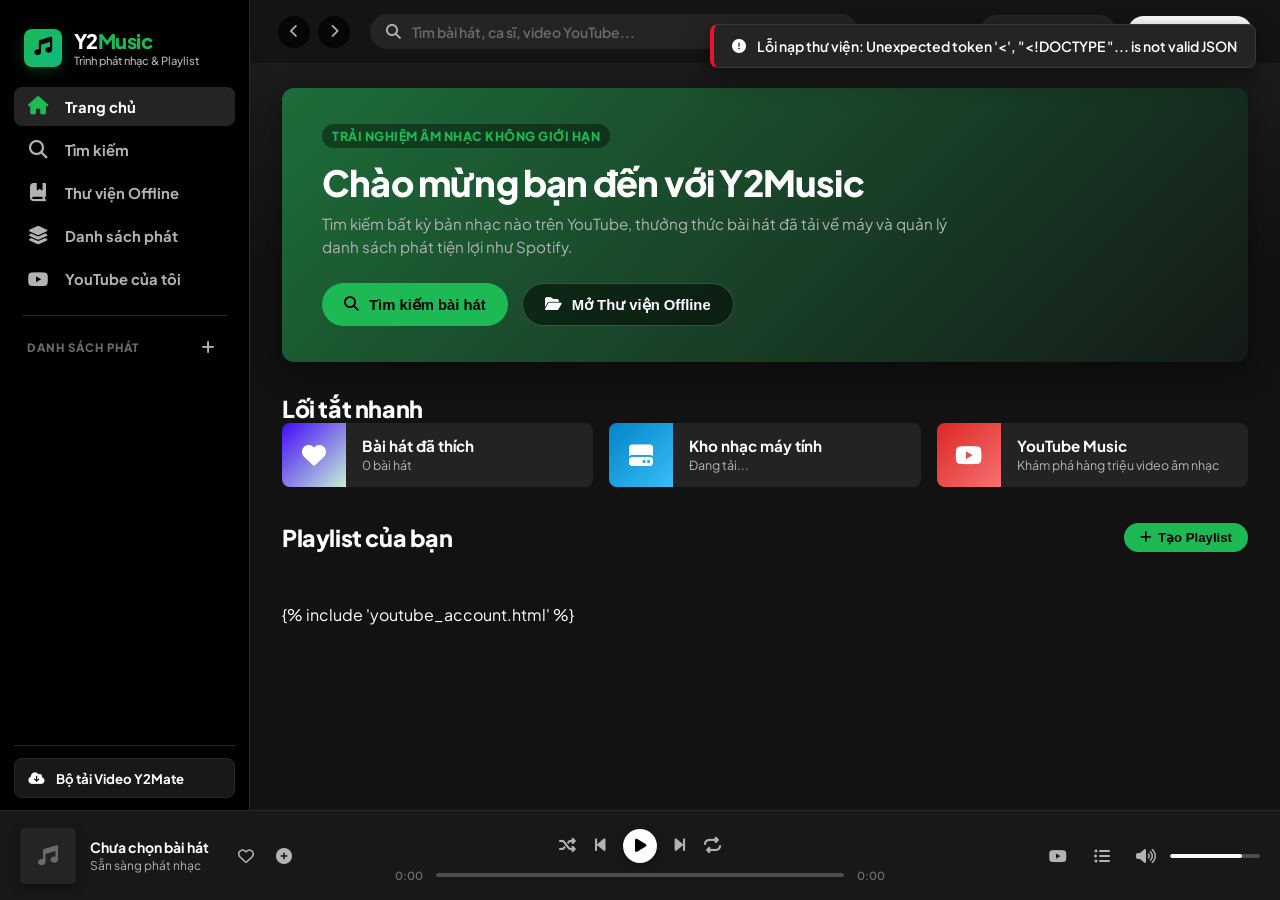
==== commit 1a96b2b2: "Add read-only Google login and personal YouTube playlists" ====
--- a/templates/music.html
+++ b/templates/music.html
@@ -12,6 +12,7 @@
     <link rel="stylesheet" href="https://cdnjs.cloudflare.com/ajax/libs/font-awesome/6.4.0/css/all.min.css">
     <!-- Spotify-style Dark CSS -->
     <link rel="stylesheet" href="/static/css/music.css">
+    <link rel="stylesheet" href="/static/css/youtube-account.css">
 </head>
 <body class="spotify-theme">
     <!-- App Container -->
@@ -47,6 +48,10 @@
                     <i class="fa-solid fa-layer-group"></i>
                     <span>Danh sách phát</span>
                 </a>
+                <a href="#youtube" class="nav-item" id="navYouTube" title="Tài khoản và playlist YouTube">
+                    <i class="fa-brands fa-youtube"></i>
+                    <span>YouTube của tôi</span>
+                </a>
             </nav>
 
             <div class="sidebar-divider"></div>
@@ -65,7 +70,7 @@
 
             <!-- Footer: Link to Downloader -->
             <div class="sidebar-footer">
-                <a href="/" class="nav-downloader-link" title="Mở trang tải video YouTube">
+                <a href="/download" class="nav-downloader-link" title="Mở trang tải video YouTube">
                     <i class="fa-solid fa-cloud-arrow-down"></i>
                     <span>Bộ tải Video Y2Mate</span>
                 </a>
@@ -240,7 +245,7 @@
                     <div class="status-box hidden" id="libraryEmptyState">
                         <i class="fa-solid fa-folder-open status-icon"></i>
                         <p>Chưa có file nhạc nào trong thư mục tải về.</p>
-                        <a href="/" class="btn-secondary-sm" style="margin-top: 10px; text-decoration: none;">
+                        <a href="/download" class="btn-secondary-sm" style="margin-top: 10px; text-decoration: none;">
                             <i class="fa-solid fa-download"></i> Sang trang Tải nhạc YouTube
                         </a>
                     </div>
@@ -281,6 +286,8 @@
                         <!-- Populated with playlist cards -->
                     </div>
                 </section>
+
+                {% include 'youtube_account.html' %}
 
                 <!-- VIEW 5: PLAYLIST DETAILS -->
                 <section class="view-panel" id="viewPlaylist">
@@ -578,8 +585,9 @@
     <div class="toast-stack" id="toastContainer"></div>
 
     <!-- YouTube IFrame API Script -->
-    <script src="https://www.youtube.com/iframe_api"></script>
+    <script src="https://www.youtube.com/iframe_api" async></script>
     <!-- Music JS Engine -->
     <script src="/static/js/music.js"></script>
+    <script src="/static/js/youtube-account.js"></script>
 </body>
 </html>
--- a/static/css/youtube-account.css
+++ b/static/css/youtube-account.css
@@ -0,0 +1,23 @@
+.yt-eyebrow{display:block;color:#f87171;font-size:11px;font-weight:800;letter-spacing:1.4px;margin-bottom:10px}
+.yt-account-card{display:flex;align-items:center;gap:18px;padding:24px;border:1px solid #383838;border-radius:16px;background:linear-gradient(115deg,#35191c,#1c1c1c 65%);margin:20px 0}
+.yt-account-avatar{width:60px;height:60px;flex-shrink:0;background:#cf2535;color:white;display:grid;place-items:center;border-radius:16px;font-size:28px}
+.yt-account-info{flex:1;min-width:0}.yt-account-info h2{font-size:18px;margin:0 0 6px;overflow-wrap:anywhere}.yt-account-info p{color:#aaa;font-size:13px;line-height:1.5}
+.yt-account-actions{display:flex;flex-wrap:wrap;gap:8px;align-items:center;justify-content:flex-end}.yt-account-actions button:disabled{opacity:.5;cursor:wait}
+.yt-feedback{padding:14px 18px;background:#352321;border:1px solid #714440;color:#ffd5ce;border-radius:10px;line-height:1.6;font-size:14px;margin:16px 0;overflow-wrap:anywhere}
+.yt-feedback.is-success{background:#153323;border-color:#246b3e;color:#b4f2ca}
+.yt-setup{border:1px solid #363636;border-radius:14px;background:#1b1b1b;margin:20px 0 28px}
+.yt-setup summary{cursor:pointer;padding:18px;font-weight:700;font-size:14px}.yt-setup summary span{font-size:11px;color:#aaa;margin-left:10px;font-weight:400}
+.yt-setup-content{padding:0 22px 22px;color:#bbb;font-size:14px;line-height:1.8}.yt-setup-content ol{padding-left:22px;margin:18px 0}.yt-setup-content li{padding:6px 0 10px}
+.yt-setup-content strong{color:#eee}.yt-setup-content a{color:#8cdba6;text-decoration:underline;text-underline-offset:3px}.yt-setup-content code{font-size:11px;overflow-wrap:anywhere;color:#b2dabd}
+.yt-file-button{display:inline-flex;align-items:center;gap:10px;padding:10px 18px;background:#eee;color:#111;border-radius:25px;font-weight:700;cursor:pointer}
+.yt-file-input{display:block;width:100%;margin-top:12px;font-size:12px;color:#999}.yt-setup-content .yt-setup-note{font-size:12px;color:#999;margin:14px 0 0}
+.yt-library-heading{display:flex;align-items:center;justify-content:space-between;gap:12px;margin:24px 0 8px}.yt-library-heading h2{font-size:22px}.yt-readonly{color:#8bcfa4;font-size:11px;padding:5px 10px;border:1px solid #315d40;border-radius:20px;white-space:nowrap}
+.yt-library-note{font-size:13px;line-height:1.7;color:#aaa;margin-bottom:18px}.yt-lookup{display:flex;gap:10px;margin:18px 0 24px}.yt-lookup input{flex:1;min-width:0;background:#242424;border:1px solid #444;border-radius:8px;padding:12px;color:white;font:inherit;font-size:13px}
+.yt-state{padding:24px 0;color:#aaa;font-size:14px}.yt-more{display:block;margin:20px auto}.yt-selected{border-top:1px solid #363636;padding-top:28px;margin-top:32px}
+.yt-selected-header{display:flex;align-items:center;justify-content:space-between;gap:20px;margin-bottom:20px}.yt-selected-header h2{font-size:25px;overflow-wrap:anywhere}.yt-selected-header p{font-size:12px;color:#aaa;margin-top:8px}
+.yt-selected-header button{flex-shrink:0}.yt-selected button:disabled{opacity:.5;cursor:default}
+.yt-remote-cover{width:100%;aspect-ratio:16/10;object-fit:cover;background:#262626;border-radius:8px;margin-bottom:12px;display:grid;place-items:center;font-size:32px;color:#e66868}
+.yt-remote-title{font-size:15px;font-weight:700;line-height:1.4;overflow-wrap:anywhere}.yt-remote-meta{font-size:12px;color:#999;margin-top:8px}.yt-playlist-card{border:1px solid transparent;text-align:left;color:#eee;font:inherit;transition:border-color .15s}.yt-playlist-card:hover,.yt-playlist-card:focus-visible{border-color:#d45b65;outline:none}
+.yt-visually-hidden{position:absolute;width:1px;height:1px;padding:0;overflow:hidden;clip:rect(0,0,0,0);white-space:nowrap}
+@media(max-width:900px){.yt-account-card{flex-wrap:wrap}.yt-account-actions{width:100%;justify-content:flex-start}}
+@media(max-width:650px){.yt-account-card{padding:16px;gap:12px}.yt-account-avatar{width:44px;height:44px;font-size:22px}.yt-account-info h2{font-size:16px}.yt-account-info p{font-size:12px}.yt-setup summary span{display:block;margin:8px 0 0}.yt-setup-content{padding:0 14px 18px;font-size:13px}.yt-file-button{font-size:12px;padding:10px 12px}.yt-lookup{flex-direction:column}.yt-selected-header{flex-direction:column;align-items:flex-start}.yt-selected-header h2{font-size:22px}.yt-selected-header button{font-size:12px}.yt-library-heading{align-items:flex-start}.yt-library-heading h2{font-size:20px}}
